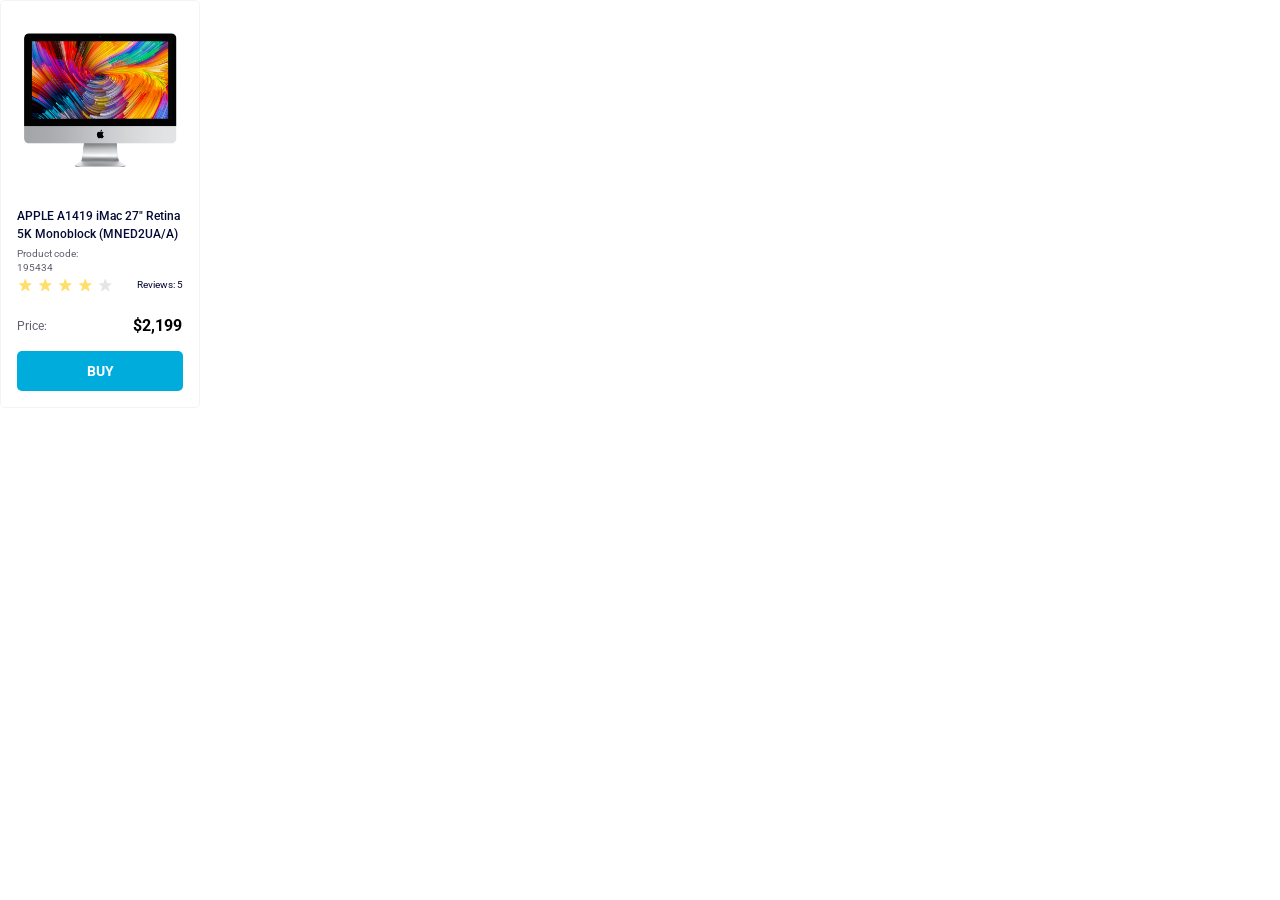
==== index.html @ d1427548 "make build" ====
<!doctype html><html lang="en" class="page"><head><meta charset="utf-8"><meta name="viewport" content="width=device-width, initial-scale=1.0"><title>Product cards</title><link rel="stylesheet" href="index.ff1132fa.css"><link rel="preconnect" href="https://fonts.googleapis.com"><link rel="preconnect" href="https://fonts.gstatic.com" crossorigin><link href="https://fonts.googleapis.com/css2?family=Roboto:wght@400;500;700&display=swap" rel="stylesheet"></head><body class="page__body"> <div class="product-card" data-qa="card"> <img class="product-card__image" src="imac.202c52ff.jpeg" alt="product photo"> <h2 class="product-card__product-title"> APPLE A1419 iMac 27" Retina 5K Monoblock (MNED2UA/A) </h2> <p class="product-card__product-code">Product code: 195434</p> <div class="product-card__rating"> <div class="stars"> <div class="stars__star"></div> <div class="stars__star"></div> <div class="stars__star"></div> <div class="stars__star"></div> <div class="stars__star"></div> </div> <p class="reviews">Reviews: 5</p> </div> <div class="product-card__price"> <p class="product-card__price-name">Price:</p> <p class="product-card__price-value">$2,199</p> </div> <bottom data-qa="hover" class="product-card__bottom-buy"> BUY </bottom> </div> </body></html>
---- index.ff1132fa.css ----
.page{font-family:Roboto,Arial,sans-serif;font-size:10px;font-style:normal;font-weight:400}.page__body{margin:0}.product-card{box-sizing:border-box;background-color:#fff;border:1px solid #f3f3f3;border-radius:5px;flex-direction:column;width:200px;padding-inline:16px;display:flex}.product-card__image{object-position:center;margin-inline:3px;width:160px;height:134px;margin-top:32px}.product-card__product-title{text-align:left;color:#060b35;height:36px;margin-top:40px;margin-bottom:0;font-size:12px;font-weight:500;line-height:18px}.product-card__product-code{color:#616070;align-self:start;width:98px;height:14px;margin-top:4px;margin-bottom:0;line-height:14px}.product-card__rating{justify-content:space-between;align-items:center;height:16px;margin-top:16px;display:flex}.product-card__price{justify-content:space-between;align-items:center;height:18px;margin-top:24px;display:flex}.product-card__price-name{color:#616070;width:31px;height:18px;margin:0;font-size:12px;line-height:18px}.product-card__price-value{width:50px;margin:0;font-size:16px;font-weight:700;line-height:18px}.product-card__bottom-buy{box-sizing:border-box;text-align:center;color:#fff;background-color:#00acdc;border-radius:5px;height:40px;margin-top:16px;margin-bottom:16px;font-size:14px;font-weight:700;line-height:40px}.product-card__bottom-buy:hover{color:#00acdc;background-color:#fff;border:1px solid #00acdc;line-height:38px}.reviews{color:#060b35;line-height:14px}.stars{display:flex}.stars__star{background-image:url(star.822d561e.svg);background-position:50%;background-repeat:no-repeat;width:16px;height:16px;margin-right:4px}.stars__star:last-child{margin-right:0}.stars__star:nth-child(-n+4){background-image:url(star-active.edda4c43.svg)}
/*# sourceMappingURL=index.ff1132fa.css.map */
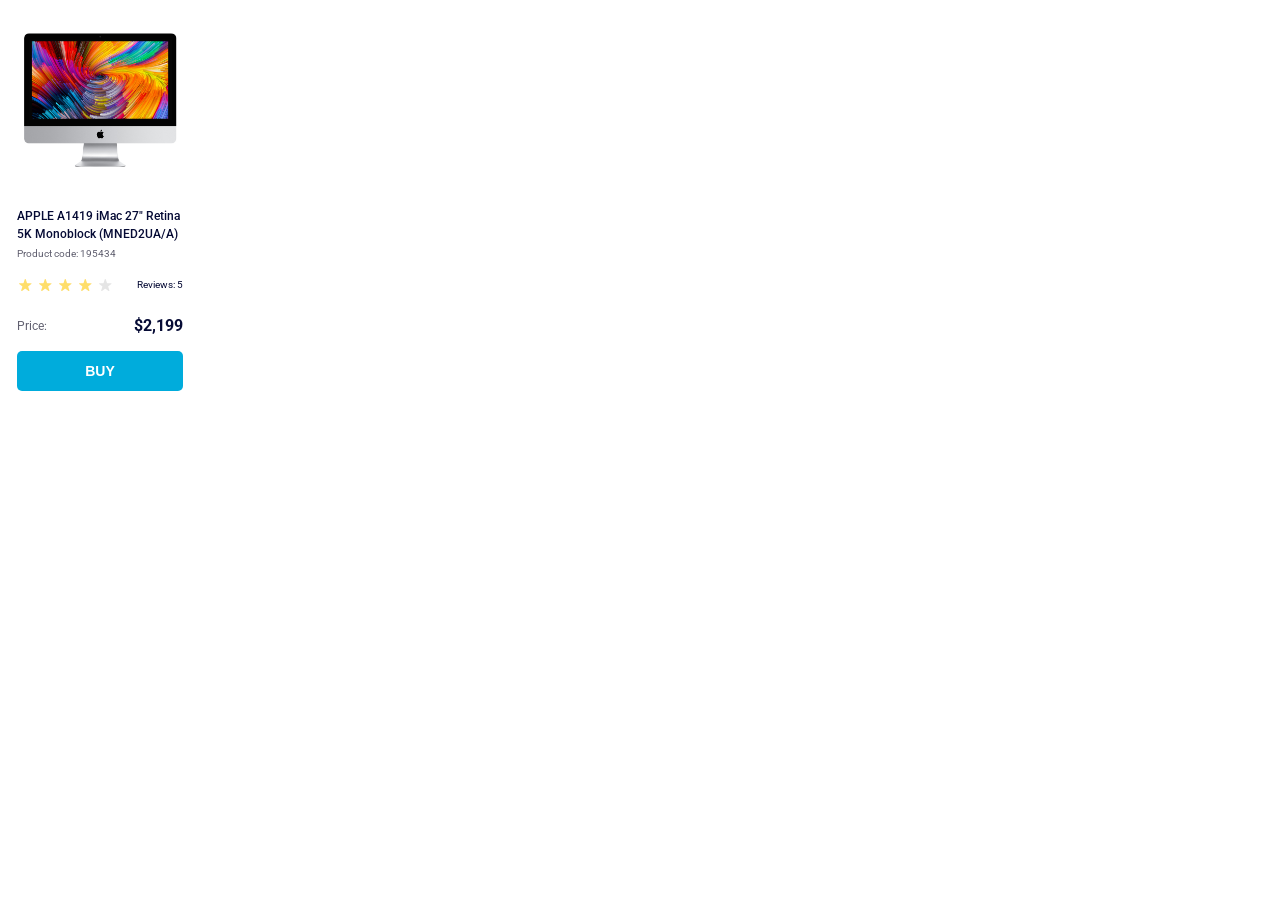
==== commit 4318a2c8: "make build" ====
--- a/index.html
+++ b/index.html
@@ -1 +1,31 @@
-<!doctype html><html lang="en" class="page"><head><meta charset="utf-8"><meta name="viewport" content="width=device-width, initial-scale=1.0"><title>Product cards</title><link rel="stylesheet" href="index.ff1132fa.css"><link rel="preconnect" href="https://fonts.googleapis.com"><link rel="preconnect" href="https://fonts.gstatic.com" crossorigin><link href="https://fonts.googleapis.com/css2?family=Roboto:wght@400;500;700&display=swap" rel="stylesheet"></head><body class="page__body"> <div class="product-card" data-qa="card"> <img class="product-card__image" src="imac.202c52ff.jpeg" alt="product photo"> <h2 class="product-card__product-title"> APPLE A1419 iMac 27" Retina 5K Monoblock (MNED2UA/A) </h2> <p class="product-card__product-code">Product code: 195434</p> <div class="product-card__rating"> <div class="stars"> <div class="stars__star"></div> <div class="stars__star"></div> <div class="stars__star"></div> <div class="stars__star"></div> <div class="stars__star"></div> </div> <p class="reviews">Reviews: 5</p> </div> <div class="product-card__price"> <p class="product-card__price-name">Price:</p> <p class="product-card__price-value">$2,199</p> </div> <bottom data-qa="hover" class="product-card__bottom-buy"> BUY </bottom> </div> </body></html>+<!DOCTYPE html><html lang=en class=page><meta charset=UTF-8><meta name=viewport content="width=device-width, initial-scale=1.0"><title>Product cards</title><link rel=preconnect href=https://fonts.googleapis.com><link rel=preconnect href=https://fonts.gstatic.com crossorigin=anonymous><link href="https://fonts.googleapis.com/css2?family=Poppins:wght@400;500;600;700&amp;family=Roboto:wght@100..900&amp;display=swap" rel=stylesheet><link rel=stylesheet href=layout_product-cards.d627784c.css><body class=page__body>
+    <article class=card data-qa=card>
+      <img src=imac.202c52ff.jpeg alt="Apple iMac 27" class=card__image>
+
+      <h2 class=card__title>
+        APPLE A1419 iMac 27" Retina 5K Monoblock (MNED2UA/A)
+      </h2>
+
+      <p class=card__code>Product code: 195434</p>
+
+      <div class=card__review-block>
+        <div class="stars stars--4">
+          <div class=stars__star></div>
+          <div class=stars__star></div>
+          <div class=stars__star></div>
+          <div class=stars__star></div>
+          <div class=stars__star></div>
+        </div>
+        <div class=card__review-value>Reviews: 5</div>
+      </div>
+      <div class=card__price-block>
+        <dic class=card__price-name>Price:</dic>
+        <dic class=card__price-value>$2,199</dic>
+      </div>
+
+      <button type=button class=card__button data-qa=hover>
+        buy
+      </button>
+    </article>
+  
+
